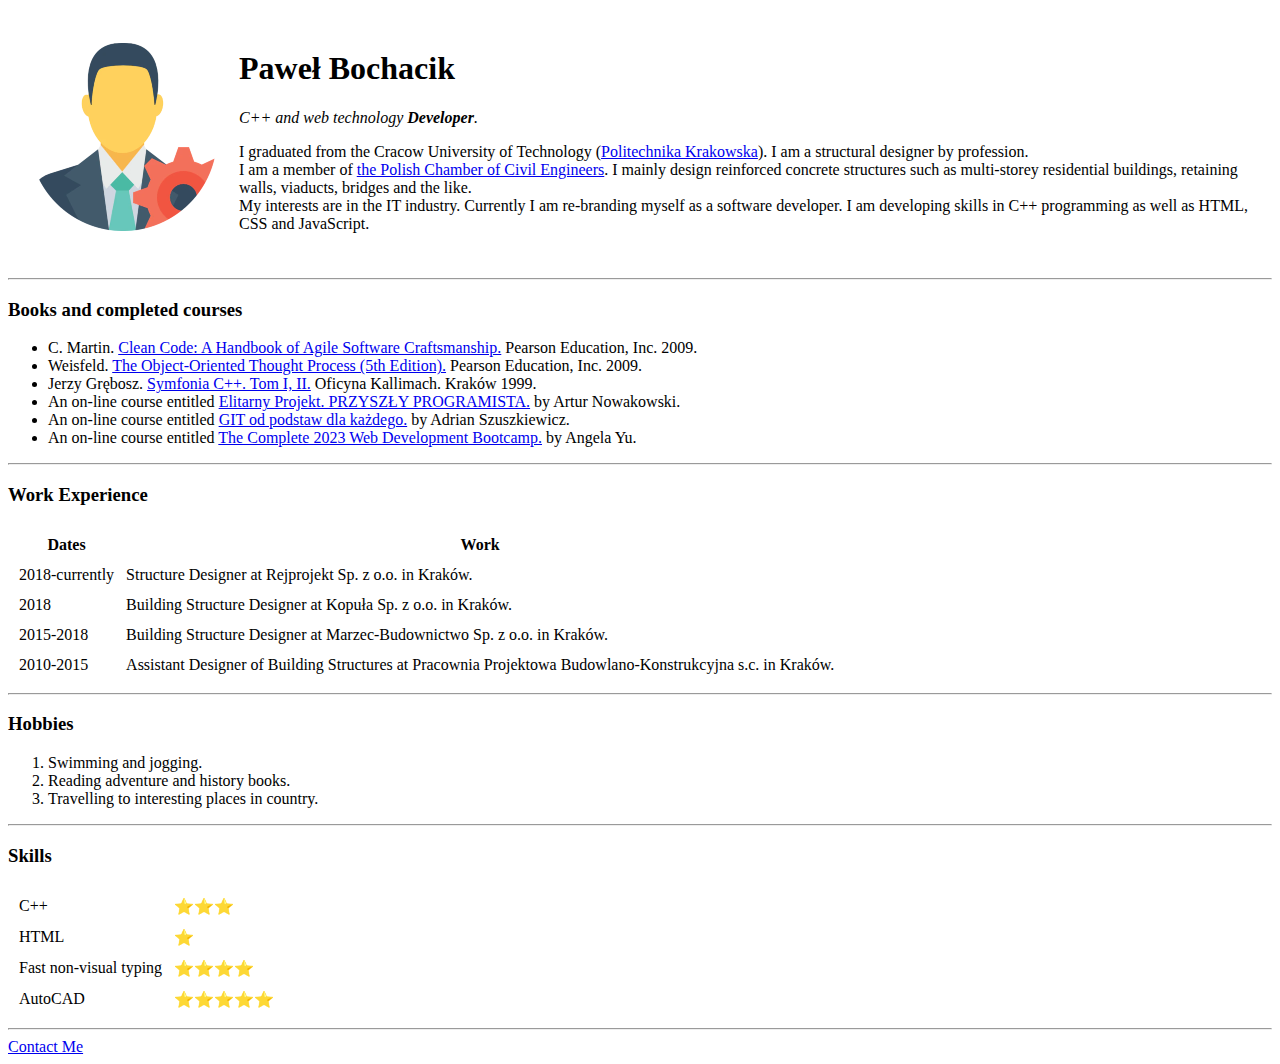
==== index.html @ 60da7527 "Add initial website files." ====
<!DOCTYPE html>
<html lang="en">

<head>
    <meta charset="UTF-8">
    <meta name="robots" content="noindex">
    <title>Pawel's Personal Site</title>
</head>

<body>
    <table cellspacing="20">
        <tr>
            <td><img src="images/profile-circle2.png" alt="pawel profile picture"></td>
            <td>
                <h1>Paweł Bochacik</h1>
                <p><em>C++ and web technology <strong>Developer</strong>.</em></p>
                <p>I graduated from the Cracow University of Technology (<a href="https://www.pk.edu.pl/">Politechnika
                        Krakowska</a>).
                    I am a structural designer by profession.<br>
                    I am a member of <a href="https://www.piib.org.pl/">the Polish Chamber of Civil Engineers</a>.
                    I mainly design reinforced concrete structures such as multi-storey residential buildings, retaining
                    walls,
                    viaducts, bridges and the like.<br>
                    My interests are in the IT industry. Currently I am re-branding myself as a software developer.
                    I am developing skills in C++ programming as well as HTML, CSS and JavaScript.</p>
            </td>
        </tr>
    </table>
    <hr>

    <h3>Books and completed courses</h3>
    <ul>
        <li>C. Martin. <a href="https://drive.google.com/file/d/1tbh8E5WZDZANpn2cUhPoIKURiNjDNxl9/view?usp=sharing">
                Clean Code: A Handbook of Agile Software Craftsmanship.</a> Pearson Education, Inc. 2009.</li>
        <li>Weisfeld. <a href="https://drive.google.com/file/d/1tHWUxTf4hgWZQBlx0_1iTkJzZuaDS1rl/view?usp=sharing">The
                Object-Oriented Thought Process (5th Edition).</a> Pearson Education, Inc. 2009.</li>
        <li>Jerzy Grębosz. <a
                href="https://drive.google.com/file/d/1r7eAZBddKSOmVG-EIE3Sxa1QcYpudp2i/view?usp=sharing">Symfonia C++.
                Tom I, II.</a> Oficyna Kallimach. Kraków 1999.</li>
        <li>An on-line course entitled <a href="https://przyszlyprogramista.pl/">Elitarny Projekt. PRZYSZŁY
                PROGRAMISTA.</a> by Artur Nowakowski.</li>
        <li>An on-line course entitled <a href="https://www.udemy.com/course/git-od-podstaw-dla-kazdego/">GIT od podstaw
                dla każdego.</a> by Adrian Szuszkiewicz.</li>
        <li>An on-line course entitled <a href="https://www.udemy.com/course/the-complete-web-development-bootcamp/">The
                Complete 2023 Web Development Bootcamp.</a> by Angela Yu.</li>
    </ul>
    <hr>

    <h3>Work Experience</h3>
    <table cellspacing="10">
        <thead>
            <tr>
                <th>Dates</th>
                <th>Work</th>
            </tr>
        </thead>
        <tbody>
            <tr>
                <td>2018-currently</td>
                <td>Structure Designer at Rejprojekt Sp. z o.o. in Kraków.</td>
            </tr>
            <tr>
                <td>2018</td>
                <td>Building Structure Designer at Kopuła Sp. z o.o. in Kraków.</td>
            </tr>
            <tr>
                <td>2015-2018</td>
                <td>Building Structure Designer at Marzec-Budownictwo Sp. z o.o. in Kraków.</td>
            </tr>
            <tr>
                <td>2010-2015</td>
                <td>Assistant Designer of Building Structures at Pracownia Projektowa Budowlano-Konstrukcyjna s.c. in
                    Kraków.</td>
            </tr>
        </tbody>
        <tfoot>
        </tfoot>
    </table>
    <hr>

    <h3>Hobbies</h3>
    <ol>
        <li>Swimming and jogging.</li>
        <li>Reading adventure and history books.</li>
        <li>Travelling to interesting places in country.</li>
    </ol>
    <hr>

    <h3>Skills</h3>
    <table cellspacing="10">
        <tr>
            <td>C++</td>
            <td>⭐⭐⭐</td>
        </tr>
        <tr>
            <td>HTML</td>
            <td>⭐</td>
        </tr>
        <tr>
            <td>Fast non-visual typing</td>
            <td>⭐⭐⭐⭐</td>
        </tr>
        <tr>
            <td>AutoCAD</td>
            <td>⭐⭐⭐⭐⭐</td>
        </tr>
    </table>
    <hr>

    <a href="contact-me.html">Contact Me</a>
</body>

</html>
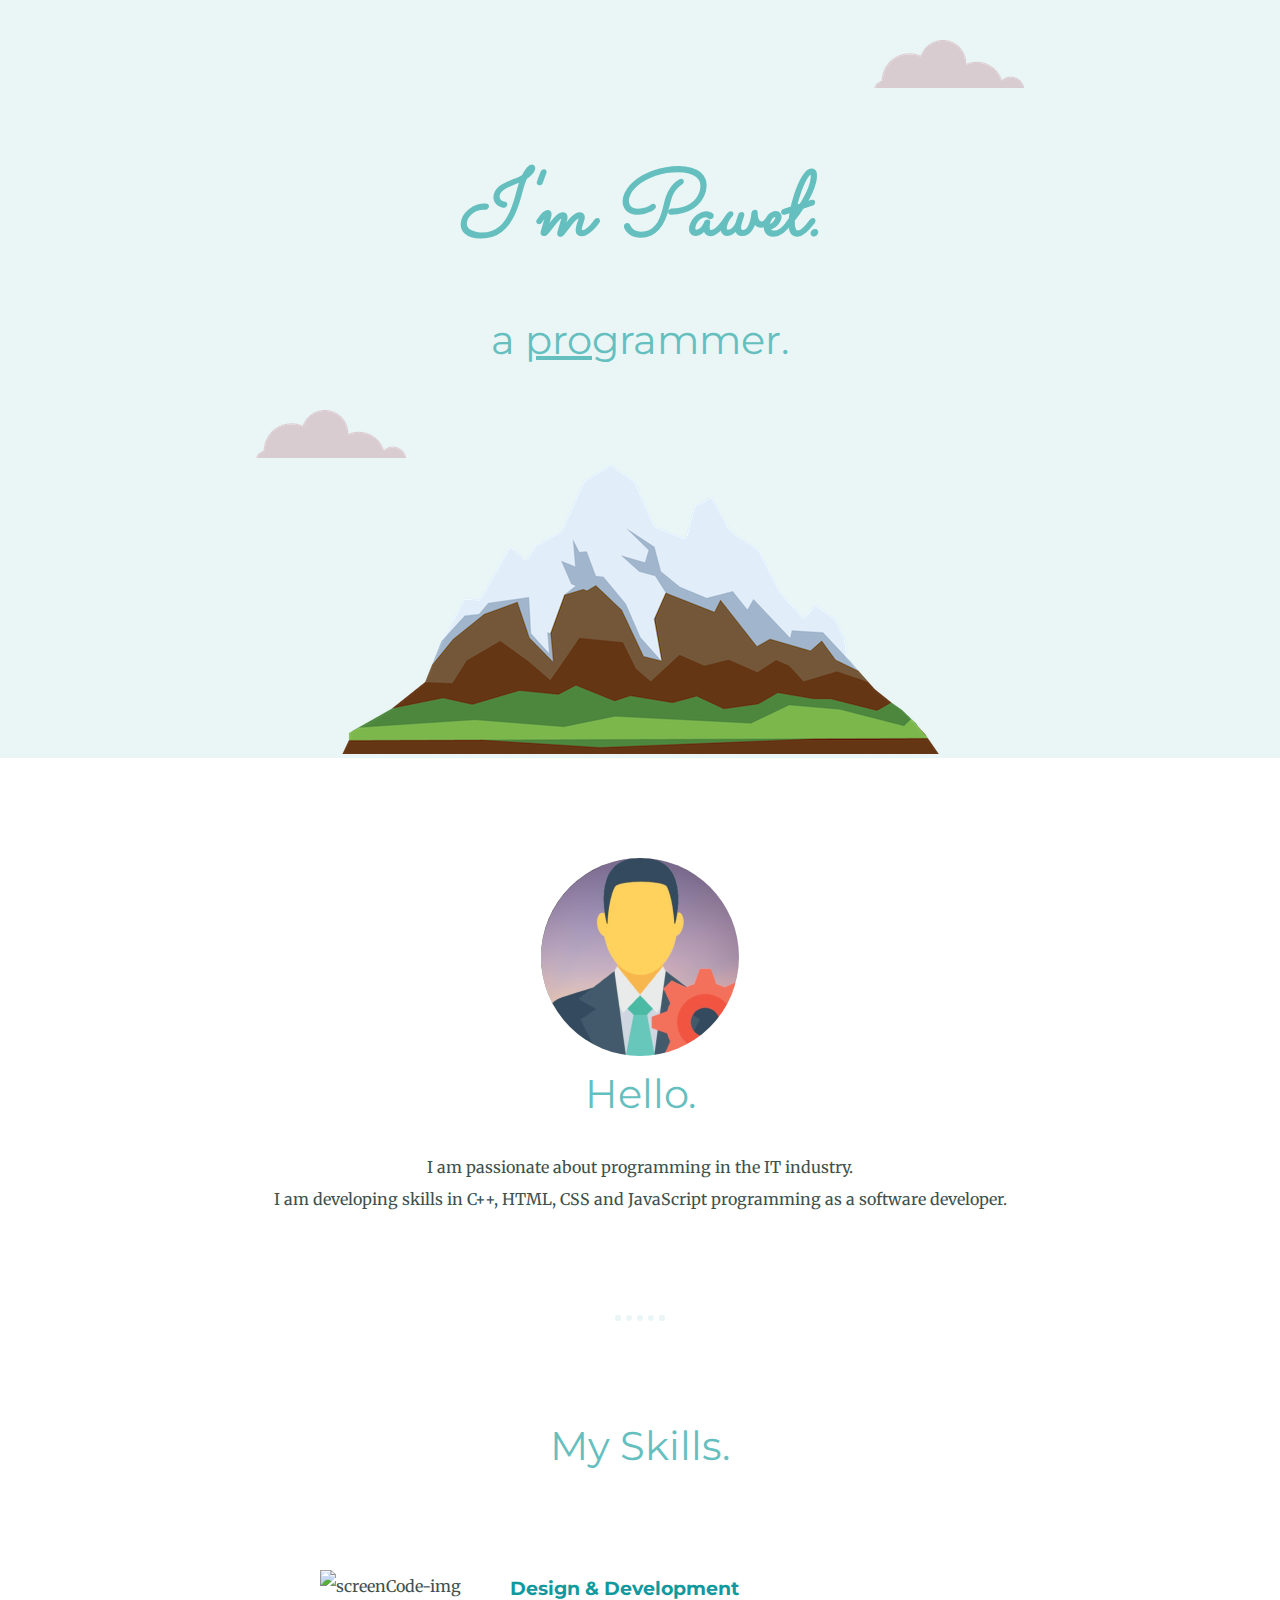
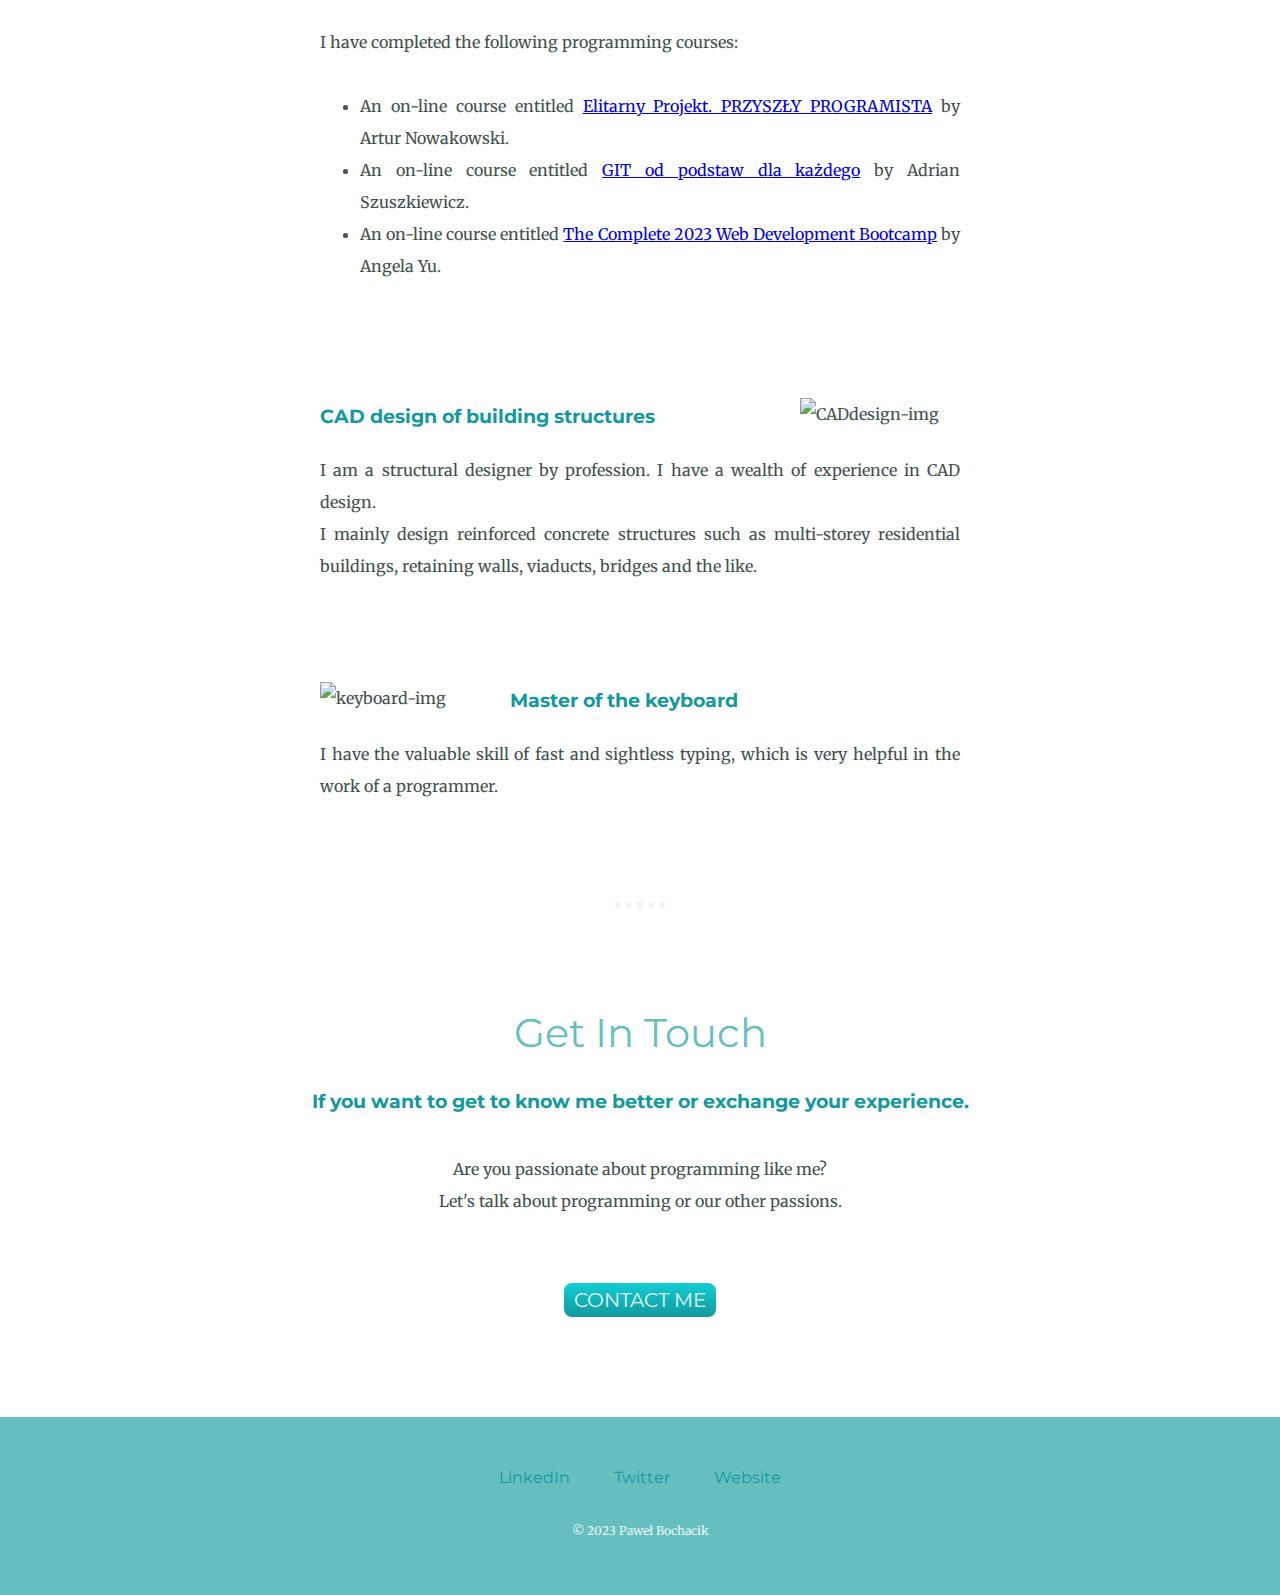
==== commit 67186461: "Add new CSS file and refactor index.html" ====
--- a/index.html
+++ b/index.html
@@ -2,112 +2,88 @@
 <html lang="en">
 
 <head>
-    <meta charset="UTF-8">
+    <meta charset="UTF-8" />
     <meta name="robots" content="noindex">
-    <title>Pawel's Personal Site</title>
+    <title>Paweł Bochacik</title>
+    <link rel="stylesheet" type="text/css" href="css/styles.css" />
+    <link rel="icon" href="favicon.ico" />
+    <link rel="preconnect" href="https://fonts.googleapis.com" />
+    <link rel="preconnect" href="https://fonts.gstatic.com" crossorigin />
+    <link href="https://fonts.googleapis.com/css2?family=Merriweather&family=Montserrat&family=Sacramento&display=swap"
+        rel="stylesheet" />
 </head>
 
 <body>
-    <table cellspacing="20">
-        <tr>
-            <td><img src="images/profile-circle2.png" alt="pawel profile picture"></td>
-            <td>
-                <h1>Paweł Bochacik</h1>
-                <p><em>C++ and web technology <strong>Developer</strong>.</em></p>
-                <p>I graduated from the Cracow University of Technology (<a href="https://www.pk.edu.pl/">Politechnika
-                        Krakowska</a>).
-                    I am a structural designer by profession.<br>
-                    I am a member of <a href="https://www.piib.org.pl/">the Polish Chamber of Civil Engineers</a>.
-                    I mainly design reinforced concrete structures such as multi-storey residential buildings, retaining
-                    walls,
-                    viaducts, bridges and the like.<br>
-                    My interests are in the IT industry. Currently I am re-branding myself as a software developer.
-                    I am developing skills in C++ programming as well as HTML, CSS and JavaScript.</p>
-            </td>
-        </tr>
-    </table>
-    <hr>
+    <div class="top-container">
+        <img class="top-cloud" src="images/cloud.png" alt="cloud-img" />
+        <h1><em>I'm Paweł.</em></h1>
+        <h2>a <span class="pro">pro</span>grammer.</h2>
+        <img class="bottom-cloud" src="images/cloud.png" alt="cloud-img" />
+        <img src="images/mountain.png" alt="mountain-img" />
+    </div>
 
-    <h3>Books and completed courses</h3>
-    <ul>
-        <li>C. Martin. <a href="https://drive.google.com/file/d/1tbh8E5WZDZANpn2cUhPoIKURiNjDNxl9/view?usp=sharing">
-                Clean Code: A Handbook of Agile Software Craftsmanship.</a> Pearson Education, Inc. 2009.</li>
-        <li>Weisfeld. <a href="https://drive.google.com/file/d/1tHWUxTf4hgWZQBlx0_1iTkJzZuaDS1rl/view?usp=sharing">The
-                Object-Oriented Thought Process (5th Edition).</a> Pearson Education, Inc. 2009.</li>
-        <li>Jerzy Grębosz. <a
-                href="https://drive.google.com/file/d/1r7eAZBddKSOmVG-EIE3Sxa1QcYpudp2i/view?usp=sharing">Symfonia C++.
-                Tom I, II.</a> Oficyna Kallimach. Kraków 1999.</li>
-        <li>An on-line course entitled <a href="https://przyszlyprogramista.pl/">Elitarny Projekt. PRZYSZŁY
-                PROGRAMISTA.</a> by Artur Nowakowski.</li>
-        <li>An on-line course entitled <a href="https://www.udemy.com/course/git-od-podstaw-dla-kazdego/">GIT od podstaw
-                dla każdego.</a> by Adrian Szuszkiewicz.</li>
-        <li>An on-line course entitled <a href="https://www.udemy.com/course/the-complete-web-development-bootcamp/">The
-                Complete 2023 Web Development Bootcamp.</a> by Angela Yu.</li>
-    </ul>
-    <hr>
+    <div class="middle-container">
+        <div class="profile">
+            <img class="profile-img" src="images/profile-circle.png" alt="profile-img" />
+            <h2>Hello.</h2>
+            <p>
+                I am passionate about programming in the IT industry. <br>I am developing skills in C++, HTML, CSS and
+                JavaScript programming as a software developer.
+            </p>
+        </div>
+        <hr />
+        <div class="skills">
+            <h2>My Skills.</h2>
+            <div class="skill-row">
+                <img class="screen-img" src="images/screen-code2.png" alt="screenCode-img" />
+                <h3>Design & Development</h3>
+                <p>I have completed the following programming courses:
+                <ul class="course-listing">
+                    <li class="course-listing-item">An on-line course entitled <a
+                            href="https://przyszlyprogramista.pl/">Elitarny Projekt. PRZYSZŁY
+                            PROGRAMISTA</a> by Artur Nowakowski.</li>
+                    <li class="course-listing-item">An on-line course entitled <a
+                            href="https://www.udemy.com/course/git-od-podstaw-dla-kazdego/">GIT od podstaw
+                            dla każdego</a> by Adrian Szuszkiewicz.</li>
+                    <li class="course-listing-item">An on-line course entitled <a
+                            href="https://www.udemy.com/course/the-complete-web-development-bootcamp/">The
+                            Complete 2023 Web Development Bootcamp</a> by Angela Yu.</li>
+                </ul>
+                </p>
+            </div>
+            <div class="skill-row">
+                <img class="cad-img" src="images/cad-design2.png" alt="CADdesign-img" />
+                <h3>CAD design of building structures</h3>
+                <p>
+                    I am a structural designer by profession. I have a wealth of experience in CAD design. <br> I mainly
+                    design reinforced concrete structures such as multi-storey residential buildings, retaining walls,
+                    viaducts, bridges and the like.
+                </p>
+            </div>
+            <div class="skill-row">
+                <img class="keyboard-img" src="images/keyboard2.png" alt="keyboard-img" />
+                <h3>Master of the keyboard</h3>
+                <p>I have the valuable skill of fast and sightless typing, which is very helpful in the work of a
+                    programmer.</p>
+            </div>
+        </div>
+        <hr />
+        <div class="contact-me">
+            <h2>Get In Touch</h2>
+            <h3>If you want to get to know me better or exchange your experience.</h3>
+            <p class="invite-to-contact">
+                Are you passionate about programming like me?<br>Let's talk about programming or our other passions.
+            </p>
+            <a class="btn" href="mailto:pawel.bochacik.programista@email.com">CONTACT ME</a>
+        </div>
+    </div>
 
-    <h3>Work Experience</h3>
-    <table cellspacing="10">
-        <thead>
-            <tr>
-                <th>Dates</th>
-                <th>Work</th>
-            </tr>
-        </thead>
-        <tbody>
-            <tr>
-                <td>2018-currently</td>
-                <td>Structure Designer at Rejprojekt Sp. z o.o. in Kraków.</td>
-            </tr>
-            <tr>
-                <td>2018</td>
-                <td>Building Structure Designer at Kopuła Sp. z o.o. in Kraków.</td>
-            </tr>
-            <tr>
-                <td>2015-2018</td>
-                <td>Building Structure Designer at Marzec-Budownictwo Sp. z o.o. in Kraków.</td>
-            </tr>
-            <tr>
-                <td>2010-2015</td>
-                <td>Assistant Designer of Building Structures at Pracownia Projektowa Budowlano-Konstrukcyjna s.c. in
-                    Kraków.</td>
-            </tr>
-        </tbody>
-        <tfoot>
-        </tfoot>
-    </table>
-    <hr>
-
-    <h3>Hobbies</h3>
-    <ol>
-        <li>Swimming and jogging.</li>
-        <li>Reading adventure and history books.</li>
-        <li>Travelling to interesting places in country.</li>
-    </ol>
-    <hr>
-
-    <h3>Skills</h3>
-    <table cellspacing="10">
-        <tr>
-            <td>C++</td>
-            <td>⭐⭐⭐</td>
-        </tr>
-        <tr>
-            <td>HTML</td>
-            <td>⭐</td>
-        </tr>
-        <tr>
-            <td>Fast non-visual typing</td>
-            <td>⭐⭐⭐⭐</td>
-        </tr>
-        <tr>
-            <td>AutoCAD</td>
-            <td>⭐⭐⭐⭐⭐</td>
-        </tr>
-    </table>
-    <hr>
-
-    <a href="contact-me.html">Contact Me</a>
+    <div class="bottom-container">
+        <a class="footer-link" href="https://www.linkedin.com/">LinkedIn</a>
+        <a class="footer-link" href="https://twitter.com/">Twitter</a>
+        <a class="footer-link" href="https://www.appbrewery.co/">Website</a>
+        <p class="copyright">© 2023 Paweł Bochacik</p>
+    </div>
 </body>
 
 </html>--- a/css/styles.css
+++ b/css/styles.css
@@ -0,0 +1,157 @@
+body {
+    color: #40514E;
+    margin: 0;
+    text-align: center;
+    font-family: 'Merriweather', serif;
+}
+
+h1 {
+    color: #66BFBF;
+    font-size: 5.625rem;
+    margin: 50px auto 0 auto;
+    font-family: 'Sacramento', cursive;
+}
+
+h2 {
+    color: #66BFBF;
+    font-family: 'Montserrat', sans-serif;
+    font-size: 2.5rem;
+    font-weight: normal;
+}
+
+h3 {
+    color: #11999E;
+    font-family: 'Montserrat', sans-serif;
+}
+
+P {
+    line-height: 2;
+}
+
+hr {
+    border: dotted #EAF6F6 6px;
+    border-bottom: none;
+    margin: 100px auto;
+    width: 3%;
+}
+
+.top-container {
+    background-color: #EAF6F6;
+    position: relative;
+    padding-top: 100px;
+}
+
+.middle-container {
+    margin: 100px 0;
+}
+
+.bottom-container {
+    background-color: #66BFBF;
+    padding: 50px 0 20px;
+}
+
+.pro {
+    text-decoration: underline;
+}
+
+.top-cloud {
+    position: absolute;
+    right: 20%;
+    top: 40px;
+}
+
+.bottom-cloud {
+    position: absolute;
+    left: 20%;
+    bottom: 300px;
+}
+
+.course-listing {
+    color: #40514E;
+    display: inline-block;
+}
+
+.course-listing-item {
+    text-align: justify;
+}
+
+.skill-row {
+    line-height: 2;
+    text-align: justify;
+    margin: 100px auto 100px auto;
+    width: 50%;
+}
+
+.profile-img {
+    margin-bottom: -25px;
+}
+
+.screen-img {
+    float: left;
+    margin-right: 30px;
+    width: 25%;
+}
+
+.cad-img {
+    float: right;
+    margin-left: 30px;
+    width: 25%;
+}
+
+.keyboard-img {
+    float: left;
+    margin-right: 30px;
+    width: 25%;
+}
+
+.invite-to-contact {
+    position: relative;
+    margin-top: 40px;
+}
+
+.btn {
+    background: #11cdd4;
+    background-image: -webkit-linear-gradient(top, #11cdd4, #11999e);
+    background-image: -moz-linear-gradient(top, #11cdd4, #11999e);
+    background-image: -ms-linear-gradient(top, #11cdd4, #11999e);
+    background-image: -o-linear-gradient(top, #11cdd4, #11999e);
+    background-image: linear-gradient(to bottom, #11cdd4, #11999e);
+    -webkit-border-radius: 8;
+    -moz-border-radius: 8;
+    border-radius: 8px;
+    color:   #EAF6F6;
+    display: inline-block;
+    font-family: 'Montserrat', sans-serif;
+    font-size: 20px;
+    font-weight: normal;
+    margin-top: 50px;
+    padding: 5px 10px;
+    text-decoration: none;
+  }
+  
+  .btn:hover {
+    background: #30e3cb;
+    background-image: -webkit-linear-gradient(top, #30e3cb, #2bc4ad);
+    background-image: -moz-linear-gradient(top, #30e3cb, #2bc4ad);
+    background-image: -ms-linear-gradient(top, #30e3cb, #2bc4ad);
+    background-image: -o-linear-gradient(top, #30e3cb, #2bc4ad);
+    background-image: linear-gradient(to bottom, #30e3cb, #2bc4ad);
+    text-decoration: none;
+  }
+
+.copyright {
+    color: #EAF6F6;
+    font-size: 0.75rem;
+    padding: 20px 0;
+}
+
+.footer-link {
+    color: #11999E;
+    font-family: 'Montserrat', sans-serif;
+    margin: 10px 20px;
+    text-decoration: none;
+}
+
+.footer-link:hover {
+    color: #EAF6F6;
+}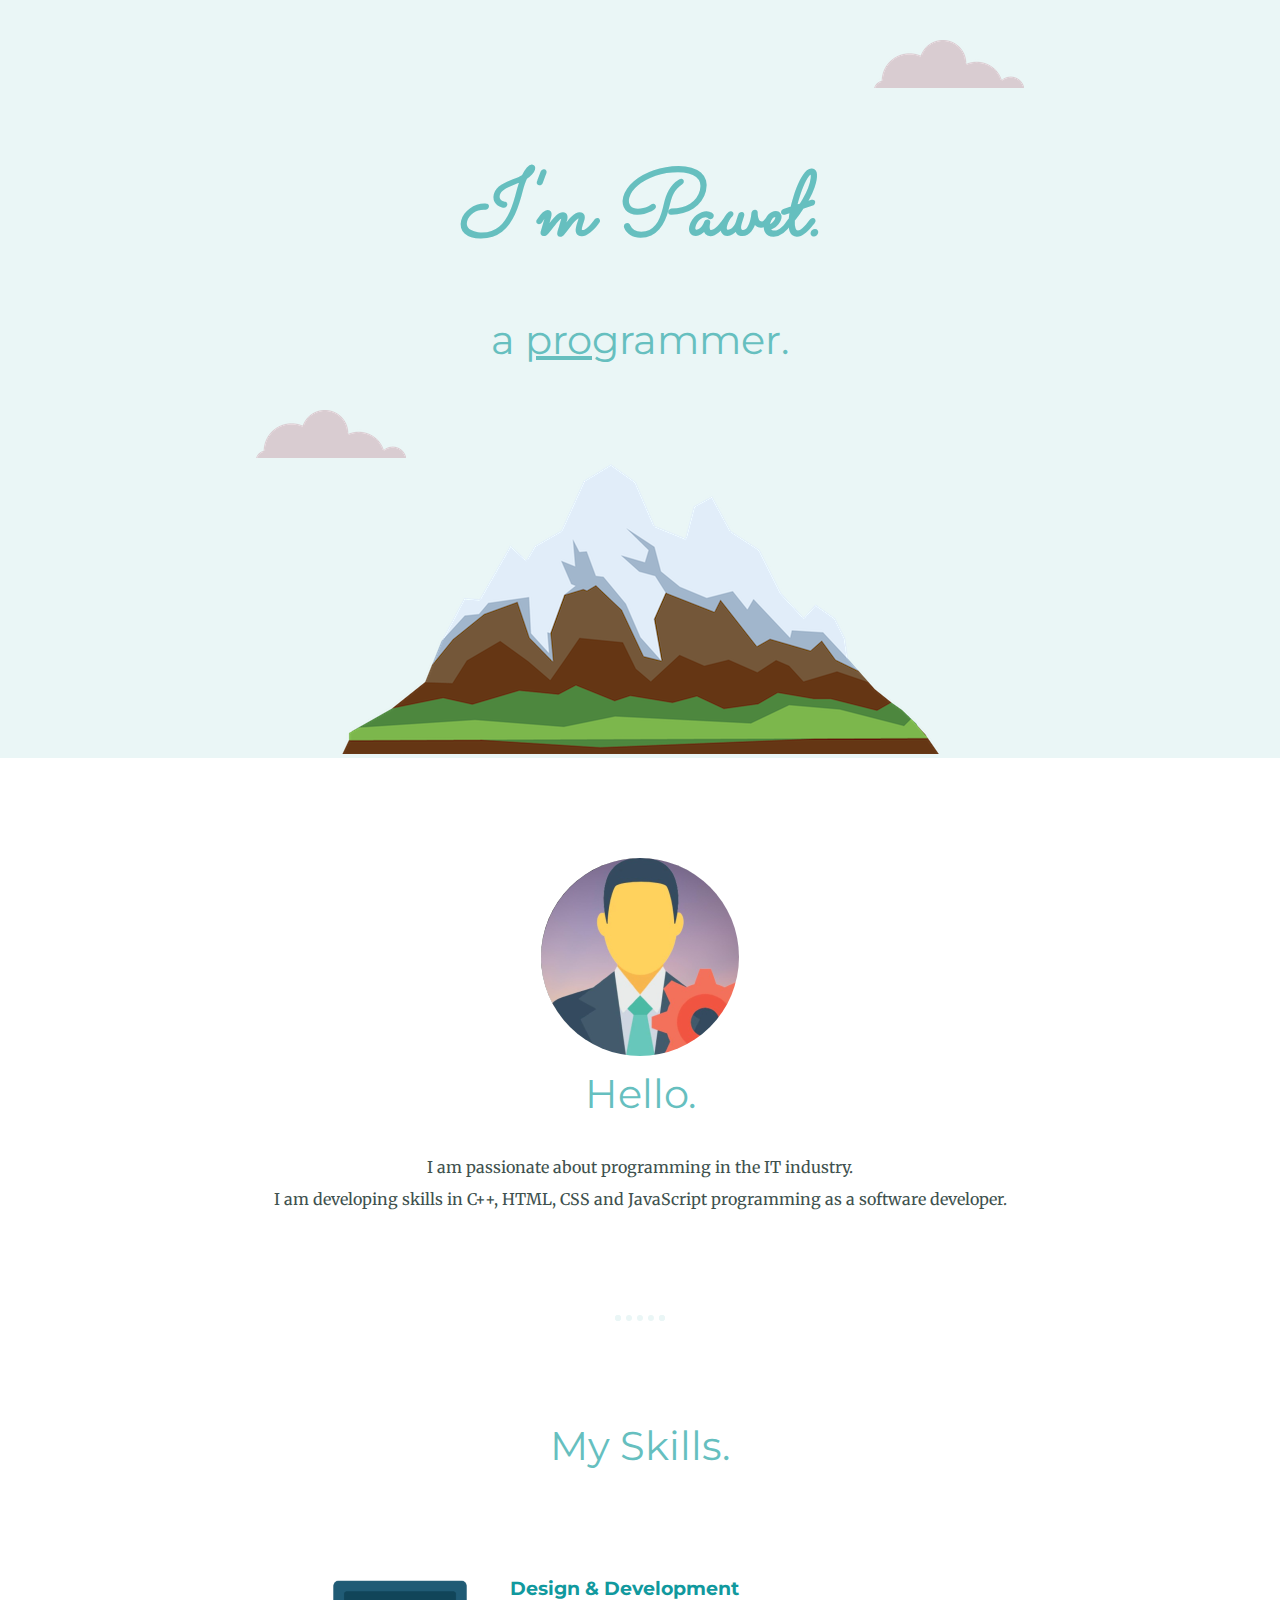
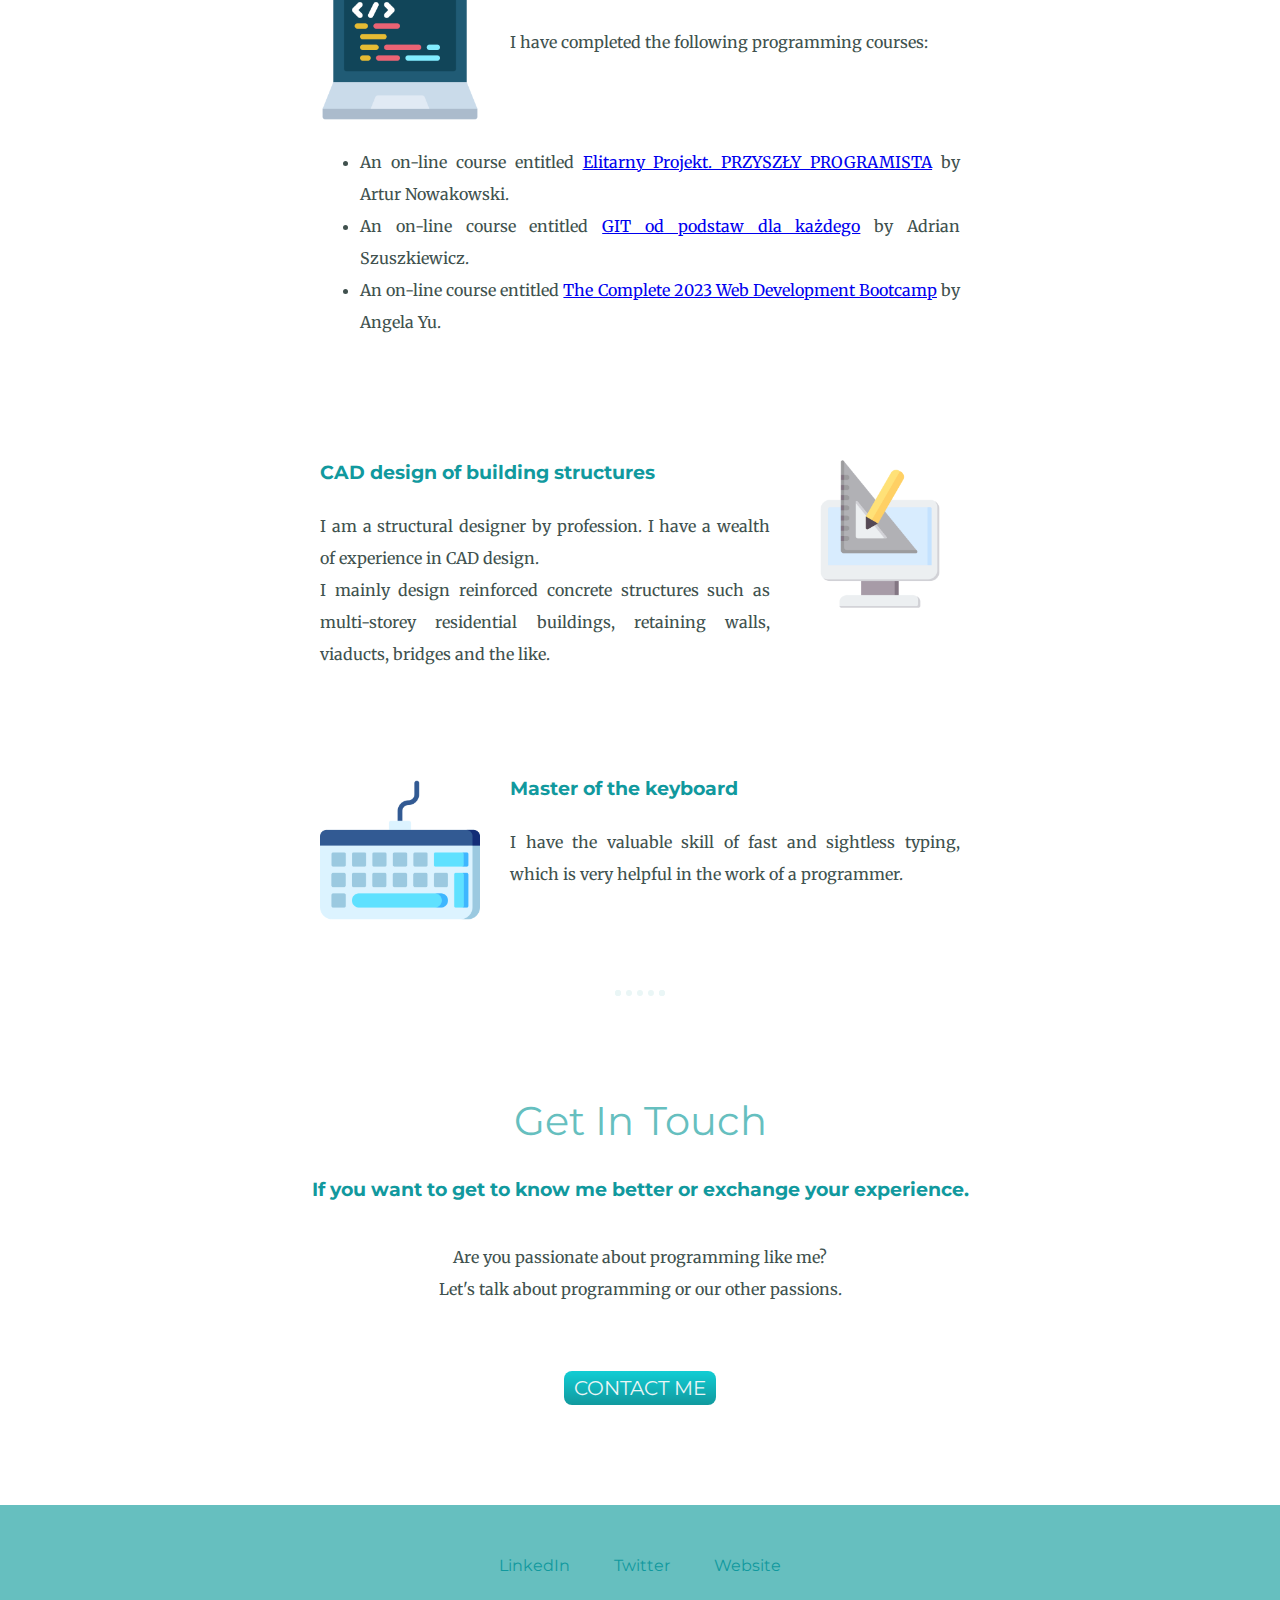
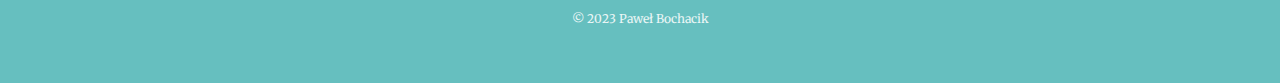
==== commit 09aea120: "Change file index.html" ====
--- a/index.html
+++ b/index.html
@@ -35,7 +35,7 @@
         <div class="skills">
             <h2>My Skills.</h2>
             <div class="skill-row">
-                <img class="screen-img" src="images/screen-code2.png" alt="screenCode-img" />
+                <img class="screen-img" src="images/screen-code.png" alt="screenCode-img" />
                 <h3>Design & Development</h3>
                 <p>I have completed the following programming courses:
                 <ul class="course-listing">
@@ -52,7 +52,7 @@
                 </p>
             </div>
             <div class="skill-row">
-                <img class="cad-img" src="images/cad-design2.png" alt="CADdesign-img" />
+                <img class="cad-img" src="images/cad-design.png" alt="cad-desing-img" />
                 <h3>CAD design of building structures</h3>
                 <p>
                     I am a structural designer by profession. I have a wealth of experience in CAD design. <br> I mainly
@@ -61,7 +61,7 @@
                 </p>
             </div>
             <div class="skill-row">
-                <img class="keyboard-img" src="images/keyboard2.png" alt="keyboard-img" />
+                <img class="keyboard-img" src="images/keyboard.png" alt="keyboard-img" />
                 <h3>Master of the keyboard</h3>
                 <p>I have the valuable skill of fast and sightless typing, which is very helpful in the work of a
                     programmer.</p>
